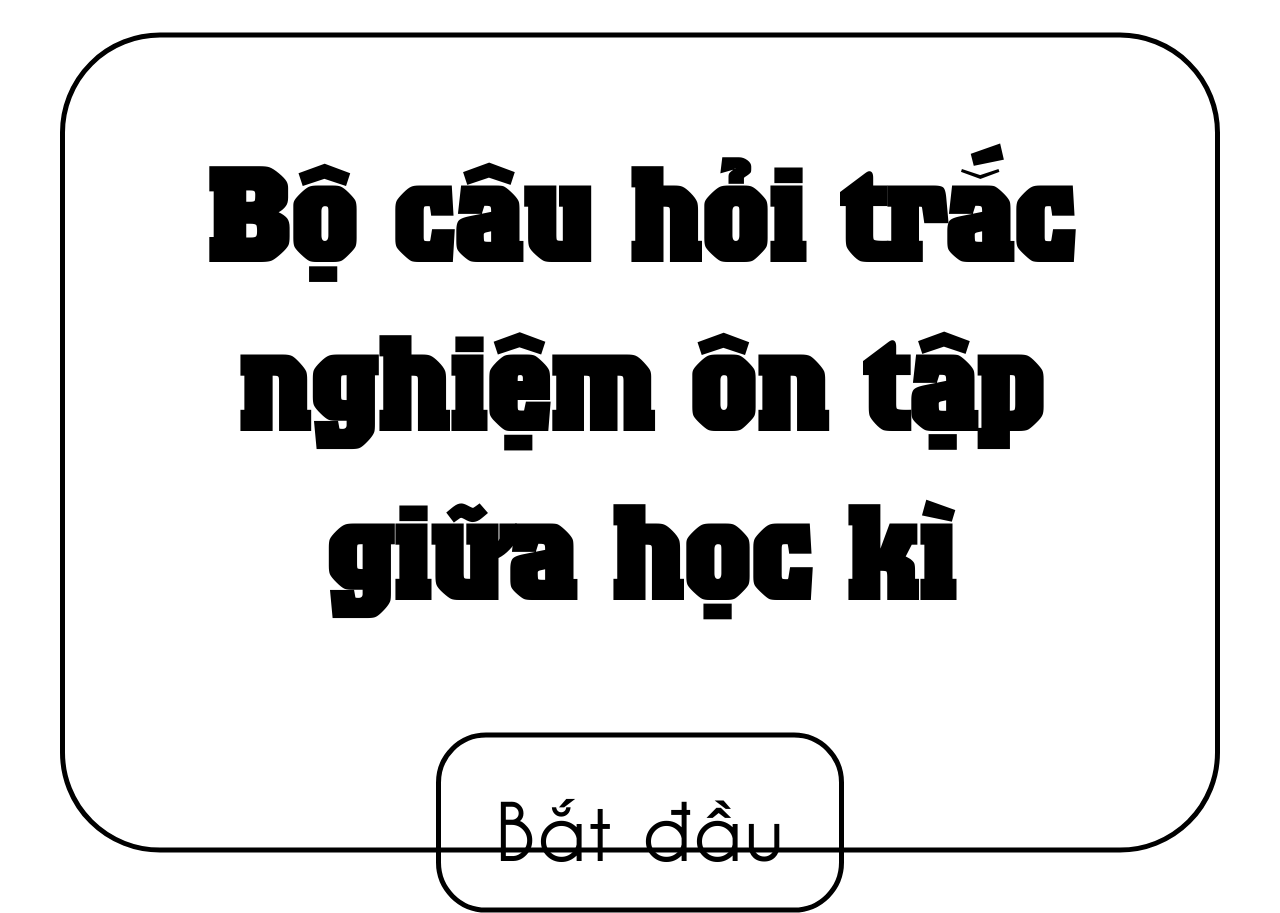
==== index.html @ 495a695f "Add files via upload" ====
<!DOCTYPE html>
<html lang='vi'>
<head>
    <meta charset='utf-8'>
    <meta name='viewport' content='width=device-width, initial-scale=1'>
    <title>Ôn trắc nghiệm địa</title>
    <link rel='stylesheet' href='index.css'>
    <style>
        body{
            display: flex;
            flex-direction: column;
            align-items: center;
        }
        #display{
            width: 85%;
            height: 90vh;
            padding-inline: 3%;
            border-radius: 100px;
            border: 5px solid black;
            transform: translateY(3%);
        }
        h1 {
            margin: 10vh;
            margin-bottom: 15vh;
        }
        a {
            font-size: 500%;
            border: 5px solid black;
            border-radius: 50px;
            padding-inline: 5%;
            padding-block: 3%;
            text-align: center;
        }
    </style>
</head>
<body>

    <div id="display">
        <h1>Bộ câu hỏi trắc nghiệm ôn tập giữa học kì</h1>
        <a href="/địa/index.html">Bắt đầu</a>
    </div>
</body>
</html>
---- index.css ----
@font-face {
    font-family: Colossalis;
    src: url(font/UTM-Colossalis.ttf);
}

@font-face {
    font-family: Caviar;
    src: url(font/UTM-Caviar.ttf);
}

html, body {
    font-family: Caviar, Colossalis;
    min-height: 100%;
}

body{
    text-align: center;
}

.display {
    position: absolute;
    top: 50%;
    left: 50%;
    transform: translate(-50%, -50%);
    width: 95%;
    height: 90%;
}

h1 {
    font-family: Colossalis;
    margin-block: 2%;
    font-size: 800%;
}

a {
    color: black;
    text-decoration: none;
}

#navBar {
    margin-top: -0.35%;
    display: flex;
    border-bottom: 5px solid black;
    align-items: flex-end;
}

#main{
    border: 5px solid black;
    border-bottom-left-radius: 80px;
    border-bottom-right-radius: 80px;
    padding-bottom: 2.5%;
}

#current_subject {
    background-color: #c3c3c3;
    padding-inline: 7%;
    border-top-left-radius: 80px;
    border-top-right-radius: 80px;
    margin-bottom: -5px;
}

#information, .subject {
    padding-bottom: 0.5%;
    border: 5px solid black;
    border-top-left-radius: 70px;
    border-top-right-radius: 70px;
    border-bottom: none;
}

.subject {
    padding-inline: 4%;
}

#information {
    padding-inline: 2%;
    margin-left: auto;
}

#rectangle{
    width:100%-5px;
    height:3%;
    background: #c3c3c3;
    border-inline: 5px solid black;
    border-bottom: none;
}

.subject span {
    color: black;
    text-decoration: none;
    font-size: 450%;
}

a.subject, #information {
    font-size: 300%;
}

#content {
    display: flex;
    flex-direction: column;
    margin: auto;
    width: 85%;
    height: 45vh;
    gap: 5%;
    align-items: center;
    overflow-y: auto;
    overflow-x: hidden;
    scrollbar-width: thin;
    scrollbar-color: black #c3c3c3;
}

#content::-webkit-scrollbar-track{
    background-color: #c3c3c3;
}

#content::-webkit-scrollbar-thumb{
    background-color: black;
}

#tittle {
    display: flex;
    margin: auto;
    width: 95%;
    align-items: center;
}

#tittle::before, #tittle::after{
    content: "";
    flex: 1;
    border-bottom: 5px solid black;
    /* transform: translateY(-50%);  */
}

#tittle::before {
    margin-right: 3%;
}

#tittle::after {
    margin-left: 3%;
}

.description {
    display: flex;
    flex: 1;
    padding: 1%;
    align-items: center;
}

.description img {
    width: 8%;
    padding-right: 3vh;
}

.box {
    margin-bottom: 1%;
    display: flex;
    width: 85%;
    border: 5px solid black;
    font-size: 200%;
    justify-content: space-between;
    padding-inline: 3.5%;
    align-items: center;
}

.box span {
    font-weight: bold;
}

span.details {
    font-size: 80%;
    font-weight: normal;
}

@media (max-aspect-ratio: 1/1) {

    .subject span {
        text-decoration: none;
        font-size: 320%;
    }

    .subject {
        border-top-left-radius: 40px;
        border-top-right-radius: 40px;
    }

    #current_subject {
        border-top-left-radius: 50px;
        border-top-right-radius: 50px;
    }

    a.subject {
        font-size: 210%;
    }

    #rectangle{
        height:2%;
    }

    #tittle{
        padding-bottom: 5%;
    }

    h1 {
        font-size: 650%;
    }

    #content {
        flex-direction: column;
        height: 100%;
        padding-bottom: 10%;
        gap: 20px;
    }

    .box {
        font-size: 130%;
        padding-block: 2%;
    }

    .box img {
        width: 5vh;
    }

    .description img {
        display: none;
        width: 40%;
        padding: 2%;
    }

    span.details {
        font-size: 60%;
    }

}

/* @media (prefers-color-scheme: dark) {

    body{
        background-color: #1a1a1e;
    }
    body, #back, .answer {
        color: white;
    }

    .box {
        border: 5px solid white;
    }

    button {
        background-color: #1a1a1e;
    }
} */
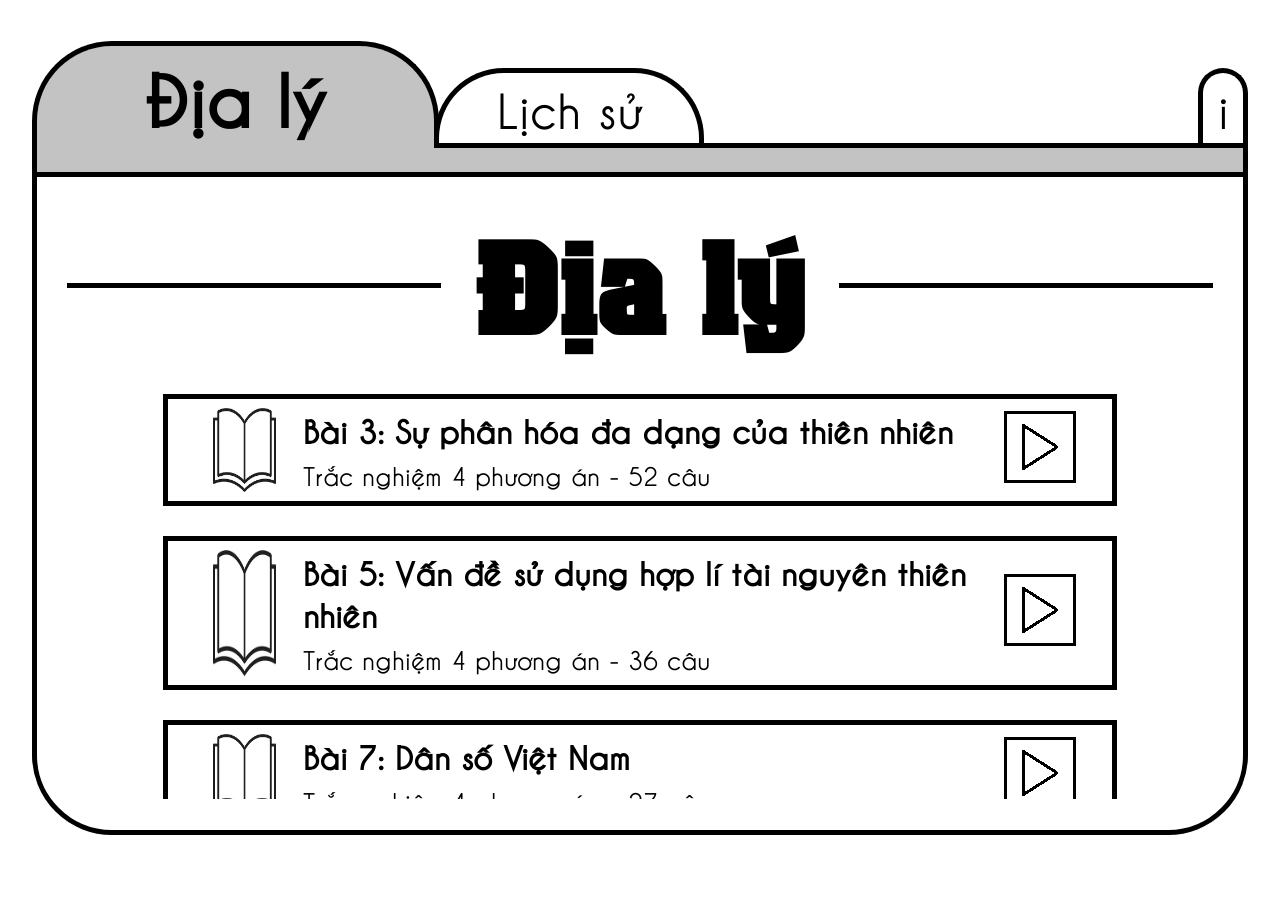
==== commit 8095af5a: "cải tiến lên 2.0" ====
--- a/index.html
+++ b/index.html
@@ -3,41 +3,45 @@
 <head>
     <meta charset='utf-8'>
     <meta name='viewport' content='width=device-width, initial-scale=1'>
-    <title>Ôn trắc nghiệm địa</title>
-    <link rel='stylesheet' href='index.css'>
-    <style>
-        body{
-            display: flex;
-            flex-direction: column;
-            align-items: center;
-        }
-        #display{
-            width: 85%;
-            height: 90vh;
-            padding-inline: 3%;
-            border-radius: 100px;
-            border: 5px solid black;
-            transform: translateY(3%);
-        }
-        h1 {
-            margin: 10vh;
-            margin-bottom: 15vh;
-        }
-        a {
-            font-size: 500%;
-            border: 5px solid black;
-            border-radius: 50px;
-            padding-inline: 5%;
-            padding-block: 3%;
-            text-align: center;
-        }
-    </style>
+    <title>Ôn tập trắc nghiệm</title>
+    <link rel='stylesheet' href='../index.css'>
 </head>
 <body>
 
-    <div id="display">
-        <h1>Bộ câu hỏi trắc nghiệm ôn tập giữa học kì</h1>
-        <a href="/địa/index.html">Bắt đầu</a>
+    <audio id="regular">
+        <source src="./sound/lựa chọn.mp3" type="audio/mpeg">
+    </audio>
+
+    <div class="display">
+        <div id="navBar">
+
+            <div id="dia_ly">
+                <span class="active">Địa lý</span>
+                <button class="inactive">Địa lý</button>
+            </div>
+
+            <div id="lich_su">
+                <span class="active">Lịch sử</span>
+                <button class="inactive">Lịch sử</button>
+            </div>
+
+            <div id="information">
+                <span class="active">i</span>
+                <button class="inactive">i</button>
+            </div>
+
+        </div>
+        <div id="rectangle"></div>
+        <div id="main">
+
+            <h1 id="tittle"></h1>
+
+            <div id="content">
+
+            </div>
+        </div>
     </div>
+
+    <script type="module" src="./js/index.js"></script>
 </body>
 </html>
--- a/index.css
+++ b/index.css
@@ -51,30 +51,55 @@
     padding-bottom: 2.5%;
 }
 
-#current_subject {
+#dia_ly {margin-left: 0px;}
+
+#lich_su {margin-left: -5px;}
+
+.inactive, .active {
+    display: inline-block;
+    box-sizing: border-box;
+    color: black;
+    text-decoration: none;
+    white-space: nowrap;
+    border: 5px solid black;
+    border-bottom: none;
+    padding-bottom: 0.1em;
+}
+
+button {
+    background-color: white;
+    text-decoration: none;
+    cursor: pointer;
+    font-family: Caviar;
+    font-size: 300%;
+    border-top-left-radius: 70px;
+    border-top-right-radius: 70px;
+    padding-inline: 1.2em;
+}
+
+.active {
     background-color: #c3c3c3;
-    padding-inline: 7%;
     border-top-left-radius: 80px;
     border-top-right-radius: 80px;
     margin-bottom: -5px;
-}
-
-#information, .subject {
-    padding-bottom: 0.5%;
-    border: 5px solid black;
-    border-top-left-radius: 70px;
-    border-top-right-radius: 70px;
-    border-bottom: none;
-}
-
-.subject {
-    padding-inline: 4%;
+    padding-inline: 1.5em;
+    font-size: 450%;
+    font-weight: bold;
 }
 
 #information {
-    padding-inline: 2%;
+    /* padding-inline: 2%; */
     margin-left: auto;
 }
+
+#information .active {
+    padding-inline: 0.5em;
+}
+
+#information .inactive {
+    padding-inline: 0.3em;
+}
+
 
 #rectangle{
     width:100%-5px;
@@ -84,21 +109,10 @@
     border-bottom: none;
 }
 
-.subject span {
-    color: black;
-    text-decoration: none;
-    font-size: 450%;
-}
-
-a.subject, #information {
-    font-size: 300%;
-}
-
 #content {
     display: flex;
     flex-direction: column;
     margin: auto;
-    width: 85%;
     height: 45vh;
     gap: 5%;
     align-items: center;
@@ -121,6 +135,7 @@
     margin: auto;
     width: 95%;
     align-items: center;
+    padding-block: 2%;
 }
 
 #tittle::before, #tittle::after{
@@ -142,7 +157,7 @@
     display: flex;
     flex: 1;
     padding: 1%;
-    align-items: center;
+    text-align: start;
 }
 
 .description img {
@@ -170,6 +185,19 @@
     font-weight: normal;
 }
 
+p {
+    text-align: justify;
+    font-size: 200%;
+    margin-top: 0;
+    padding-right: 5%;
+}
+
+#closing {
+    font-weight: bolder;
+    text-align:end;
+    margin-left: auto;
+}
+
 @media (max-aspect-ratio: 1/1) {
 
     .subject span {
@@ -177,26 +205,34 @@
         font-size: 320%;
     }
 
-    .subject {
+    .active, .inactive {
+        padding-inline: 0.7em;
+    }
+
+    .active {
+        font-size: 310%;
         border-top-left-radius: 40px;
         border-top-right-radius: 40px;
     }
 
-    #current_subject {
-        border-top-left-radius: 50px;
-        border-top-right-radius: 50px;
-    }
-
-    a.subject {
-        font-size: 210%;
+    .inactive {
+        font-size: 200%;
+        border-top-left-radius: 30px;
+        border-top-right-radius: 30px;
     }
 
     #rectangle{
         height:2%;
     }
 
+    #main {
+        border-bottom-left-radius: 45px;
+        border-bottom-right-radius: 45px;
+    }
+
     #tittle{
         padding-bottom: 5%;
+        font-size: 500%;
     }
 
     h1 {
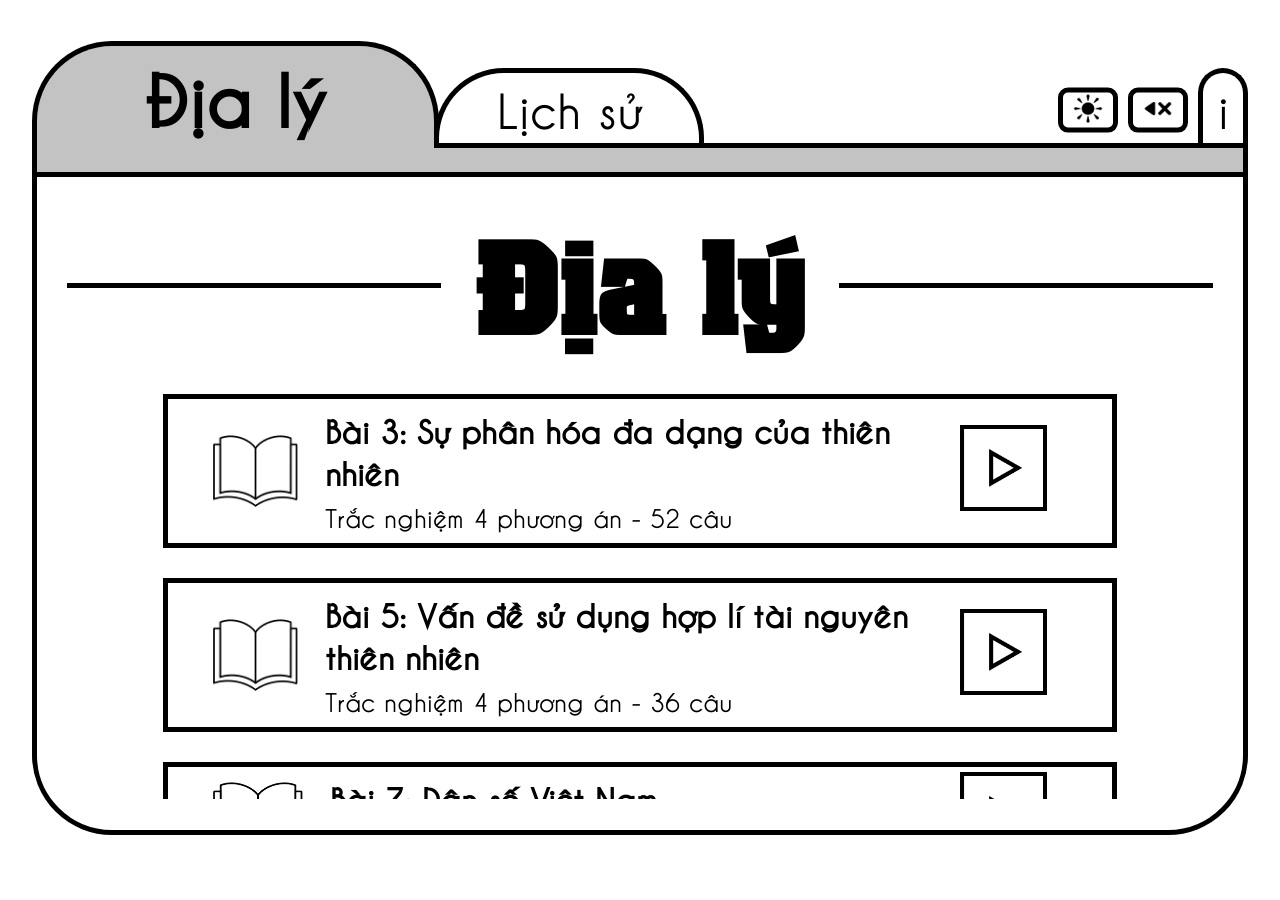
==== commit d1eb6a39: "dảk mode và nút âm thanh hoàn thiện hơn" ====
--- a/index.html
+++ b/index.html
@@ -4,7 +4,7 @@
     <meta charset='utf-8'>
     <meta name='viewport' content='width=device-width, initial-scale=1'>
     <title>Ôn tập trắc nghiệm</title>
-    <link rel='stylesheet' href='../index.css'>
+    <link rel='stylesheet' href='./index.css'>
 </head>
 <body>
 
@@ -26,6 +26,8 @@
             </div>
 
             <div id="information">
+                <button id="dark_mode"><img alt="Dark Mode"></button>
+                <button id="sfx_toggle"><img alt="SFX"></button>
                 <span class="active">i</span>
                 <button class="inactive">i</button>
             </div>
--- a/index.css
+++ b/index.css
@@ -15,6 +15,14 @@
 
 body{
     text-align: center;
+}
+
+body, button {
+    background-color: var(--bg);
+}
+
+body, #back, .answer, a, .inactive, .active {
+    color: var(--color);
 }
 
 .display {
@@ -33,19 +41,25 @@
 }
 
 a {
-    color: black;
     text-decoration: none;
 }
 
 #navBar {
     margin-top: -0.35%;
     display: flex;
-    border-bottom: 5px solid black;
+    border-bottom: 5px solid var(--border);
     align-items: flex-end;
 }
 
+#navBar, #tittle::before, #tittle::after {
+    border-bottom: 5px solid var(--border);
+}
+
+.box, #main, .inactive, .active, #dark_mode, #sfx_toggle {
+    border: 5px solid var(--border);
+}
+
 #main{
-    border: 5px solid black;
     border-bottom-left-radius: 80px;
     border-bottom-right-radius: 80px;
     padding-bottom: 2.5%;
@@ -58,16 +72,13 @@
 .inactive, .active {
     display: inline-block;
     box-sizing: border-box;
-    color: black;
     text-decoration: none;
     white-space: nowrap;
-    border: 5px solid black;
     border-bottom: none;
     padding-bottom: 0.1em;
 }
 
-button {
-    background-color: white;
+button.inactive {
     text-decoration: none;
     cursor: pointer;
     font-family: Caviar;
@@ -87,9 +98,28 @@
     font-weight: bold;
 }
 
+.active, #rectangle {
+    background-color: var(--rectangle);
+}
+
 #information {
-    /* padding-inline: 2%; */
+    display: flex;
     margin-left: auto;
+    justify-content: end;
+    align-items: center;
+    gap: 10px;
+}
+
+#dark_mode, #sfx_toggle {
+    width: 15%;
+    height: 15%;
+    min-width: 50px;
+    border-radius: 10px;
+    transform: translateY(10%);
+}
+
+#dark_mode img, #sfx_toggle img{
+    width: 80%;
 }
 
 #information .active {
@@ -99,13 +129,12 @@
 #information .inactive {
     padding-inline: 0.3em;
 }
-
 
 #rectangle{
     width:100%-5px;
     height:3%;
-    background: #c3c3c3;
-    border-inline: 5px solid black;
+    background: var(--rectangle);
+    border-inline: 5px solid var(--border);
     border-bottom: none;
 }
 
@@ -119,15 +148,7 @@
     overflow-y: auto;
     overflow-x: hidden;
     scrollbar-width: thin;
-    scrollbar-color: black #c3c3c3;
-}
-
-#content::-webkit-scrollbar-track{
-    background-color: #c3c3c3;
-}
-
-#content::-webkit-scrollbar-thumb{
-    background-color: black;
+    scrollbar-color: var(--scrollbar);
 }
 
 #tittle {
@@ -138,11 +159,9 @@
     padding-block: 2%;
 }
 
-#tittle::before, #tittle::after{
+#tittle::before, #tittle::after {
     content: "";
     flex: 1;
-    border-bottom: 5px solid black;
-    /* transform: translateY(-50%);  */
 }
 
 #tittle::before {
@@ -151,6 +170,30 @@
 
 #tittle::after {
     margin-left: 3%;
+}
+
+.box {
+    margin-bottom: 1%;
+    display: flex;
+    width: 85%;
+    font-size: 200%;
+    justify-content: space-between;
+    padding-inline: 3.5%;
+    align-items: center;
+}
+
+.box img {
+    width: 60%;
+}
+
+.box span {
+    font-weight: bold;
+    padding-right: 4vw;
+}
+
+span.details {
+    font-size: 80%;
+    font-weight: normal;
 }
 
 .description {
@@ -158,31 +201,13 @@
     flex: 1;
     padding: 1%;
     text-align: start;
+    align-items: center;
 }
 
 .description img {
-    width: 8%;
+    width: 10vh;
+    height: 8vh;
     padding-right: 3vh;
-}
-
-.box {
-    margin-bottom: 1%;
-    display: flex;
-    width: 85%;
-    border: 5px solid black;
-    font-size: 200%;
-    justify-content: space-between;
-    padding-inline: 3.5%;
-    align-items: center;
-}
-
-.box span {
-    font-weight: bold;
-}
-
-span.details {
-    font-size: 80%;
-    font-weight: normal;
 }
 
 p {
@@ -210,19 +235,19 @@
     }
 
     .active {
-        font-size: 310%;
+        font-size: 210%;
         border-top-left-radius: 40px;
         border-top-right-radius: 40px;
     }
 
-    .inactive {
-        font-size: 200%;
+    button.inactive {
+        font-size: 150%;
         border-top-left-radius: 30px;
         border-top-right-radius: 30px;
     }
 
     #rectangle{
-        height:2%;
+        height:1%;
     }
 
     #main {
@@ -232,7 +257,7 @@
 
     #tittle{
         padding-bottom: 5%;
-        font-size: 500%;
+        font-size: 400%;
     }
 
     h1 {
@@ -267,20 +292,18 @@
 
 }
 
-/* @media (prefers-color-scheme: dark) {
-
-    body{
-        background-color: #1a1a1e;
-    }
-    body, #back, .answer {
-        color: white;
-    }
-
-    .box {
-        border: 5px solid white;
-    }
-
-    button {
-        background-color: #1a1a1e;
-    }
-} */+:root[data-dark_mode=false] {
+    --bg: white;
+    --border: black;
+    --rectangle: #c3c3c3;
+    --color: black;
+    --scrollbar: black #c3c3c3;
+}
+
+:root[data-dark_mode=true] {
+    --bg: #202024;
+    --border: #ccccce;
+    --rectangle: #36373e;
+    --color: #ccccce;
+    --scrollbar: #ccccce #202024;
+}
